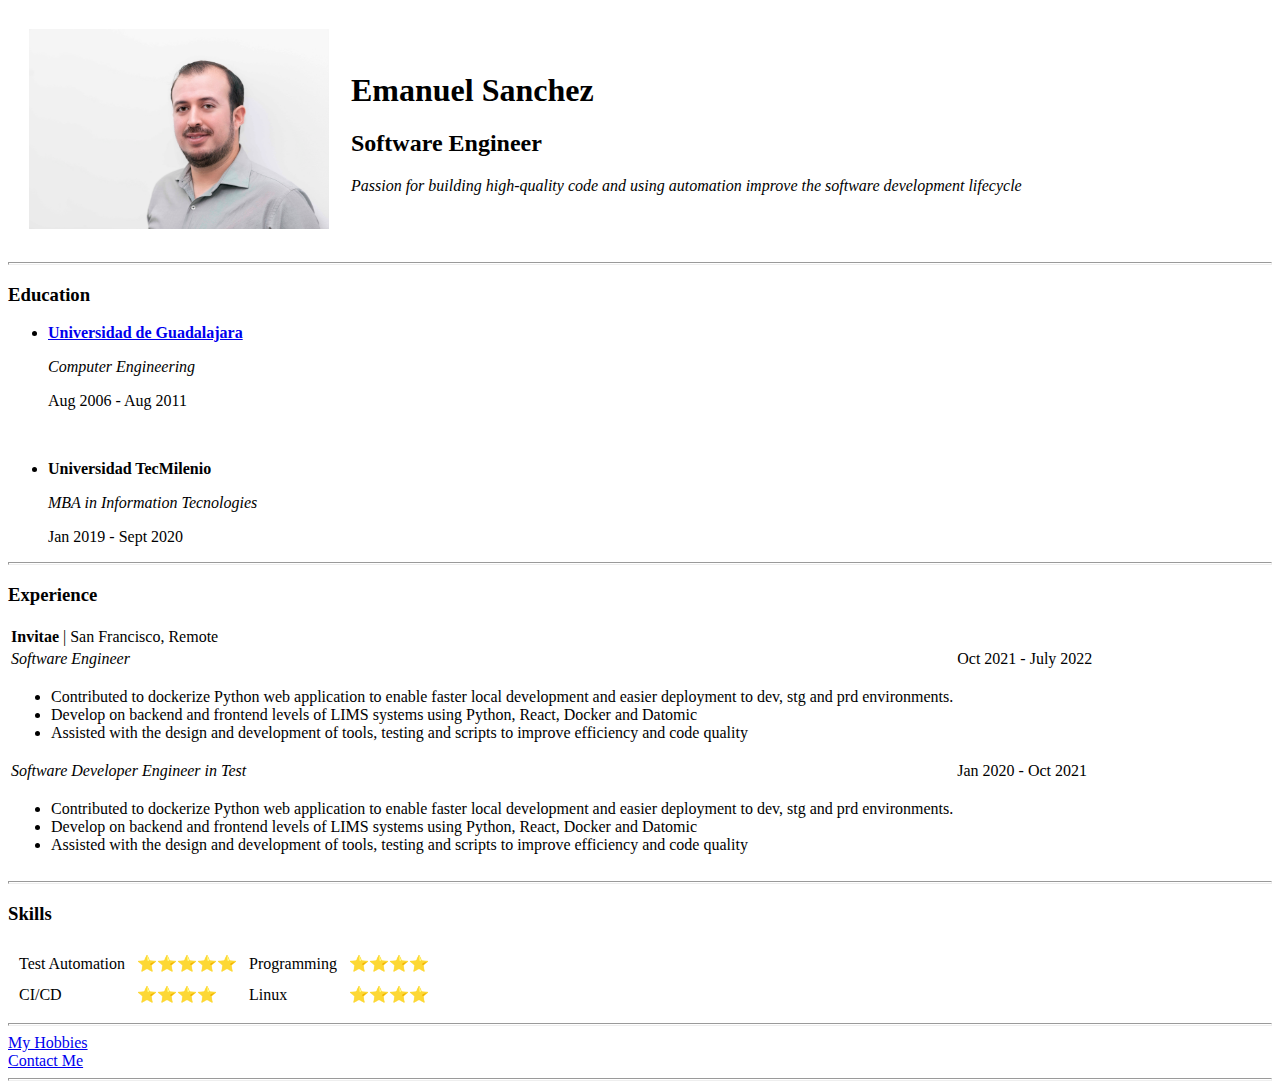
==== index.html @ c538f4f0 "Initial files web resume" ====
<!DOCTYPE html>
<html>

<head>
    <meta charset="utf-8">
    <title>Emanuel Sanchez - Software Engineer</title>
</head>

<body>
    <table cellspacing="20">
        <tbody>
            <td>
                <img alt="Profile Pic" draggable="true" src="Yo1.jpeg" class="css-9pa8cd" width="300" height="200">
            </td>
            <td>
                <h1>Emanuel Sanchez</h1>
                <h2>Software Engineer</h2>
                <p>
                    <em>Passion for building high-quality code and using automation improve the software development
                        lifecycle</em>
                </p>
            </td>
        </tbody>
    </table>
    <hr size="3">
    <h3>Education</h3>
    <ul>
        <li>
            <p><strong><a href="https://www.udg.mx/">Universidad de Guadalajara</a></strong></p>
            <p><em>Computer Engineering</em></p>
            <p>Aug 2006 - Aug 2011</p>
        </li>
        <br>
        <li>
            <p><strong>Universidad TecMilenio</strong></p>
            <p><em>MBA in Information Tecnologies</em></p>
            <p>Jan 2019 - Sept 2020</p>
        </li>
    </ul>
    <hr size="3">
    <h3>Experience</h3>
    <table>
        <thead>

        </thead>
        <tbody>
            <tr>
                <td><strong>Invitae</strong> | San Francisco, Remote</td>
            </tr>
            <tr>
                <td><em>Software Engineer</em></td>
                <td>Oct 2021 - July 2022</td>
            </tr>
            <tr>
                <td>
                    <ul>
                        <li>Contributed to dockerize Python web application to enable faster local development and
                            easier deployment to dev, stg and prd environments.</li>
                        <li>Develop on backend and frontend levels of LIMS systems using Python, React, Docker and
                            Datomic</li>
                        <li>Assisted with the design and development of tools, testing and scripts to improve efficiency
                            and code quality</li>
                    </ul>
                </td>
            </tr>
            <tr>
                <td><em>Software Developer Engineer in Test</em></td>
                <td>Jan 2020 - Oct 2021</td>
            </tr>
            <tr>
                <td>
                    <ul>
                        <li>Contributed to dockerize Python web application to enable faster local development and
                            easier deployment to dev, stg and prd environments.</li>
                        <li>Develop on backend and frontend levels of LIMS systems using Python, React, Docker and
                            Datomic</li>
                        <li>Assisted with the design and development of tools, testing and scripts to improve efficiency
                            and code quality</li>
                    </ul>
                </td>
            </tr>
        </tbody>
    </table>
    <hr size="3">
    <h3>Skills</h3>
    <table cellspacing="10">
        <tbody>
            <tr>
                <td>Test Automation</td>
                <td>⭐️⭐️⭐️⭐️⭐️</td>
                <td>Programming</td>
                <td>⭐️⭐️⭐️⭐️</td>
            </tr>
            <tr>
                <td>CI/CD</td>
                <td>⭐️⭐️⭐️⭐️</td>
                <td>Linux</td>
                <td>⭐️⭐️⭐️⭐️</td>
            </tr>
        </tbody>
    </table>
    <hr size="3">
    <a href="hobbies.html">My Hobbies</a>
    <br>
    <a href="contact_me.html">Contact Me</a>
    <hr size="3">    
</body>

</html>
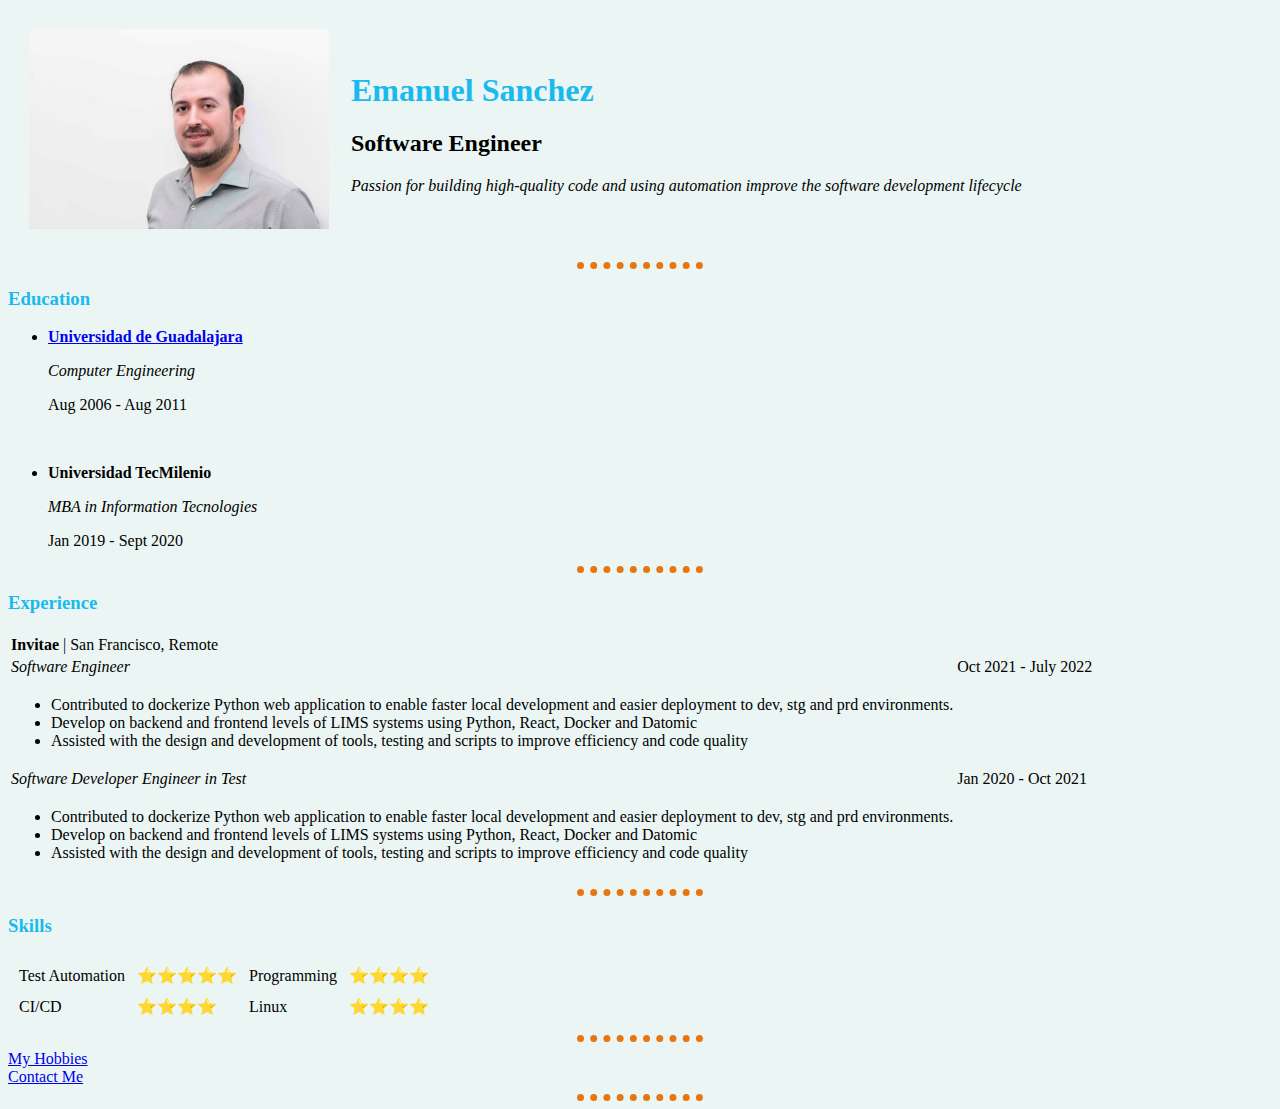
==== commit 0ced4f79: "Start styling with css" ====
--- a/index.html
+++ b/index.html
@@ -4,6 +4,7 @@
 <head>
     <meta charset="utf-8">
     <title>Emanuel Sanchez - Software Engineer</title>
+    <link rel="stylesheet" href="css/styles.css">
 </head>
 
 <body>
@@ -22,7 +23,7 @@
             </td>
         </tbody>
     </table>
-    <hr size="3">
+    <hr>
     <h3>Education</h3>
     <ul>
         <li>
@@ -37,7 +38,7 @@
             <p>Jan 2019 - Sept 2020</p>
         </li>
     </ul>
-    <hr size="3">
+    <hr>
     <h3>Experience</h3>
     <table>
         <thead>
@@ -81,7 +82,7 @@
             </tr>
         </tbody>
     </table>
-    <hr size="3">
+    <hr >
     <h3>Skills</h3>
     <table cellspacing="10">
         <tbody>
@@ -99,11 +100,11 @@
             </tr>
         </tbody>
     </table>
-    <hr size="3">
+    <hr>
     <a href="hobbies.html">My Hobbies</a>
     <br>
     <a href="contact_me.html">Contact Me</a>
-    <hr size="3">    
+    <hr>    
 </body>
 
 </html>--- a/css/styles.css
+++ b/css/styles.css
@@ -0,0 +1,14 @@
+body {
+    background-color: rgba(231, 244, 242, 0.832);
+}
+
+hr {
+    border-color: rgb(233, 117, 17);
+    border-width: 7px;
+    border-style: dotted none none none;
+    width: 10%;
+}
+
+h1, h3 {
+    color: rgb(26, 186, 239)
+}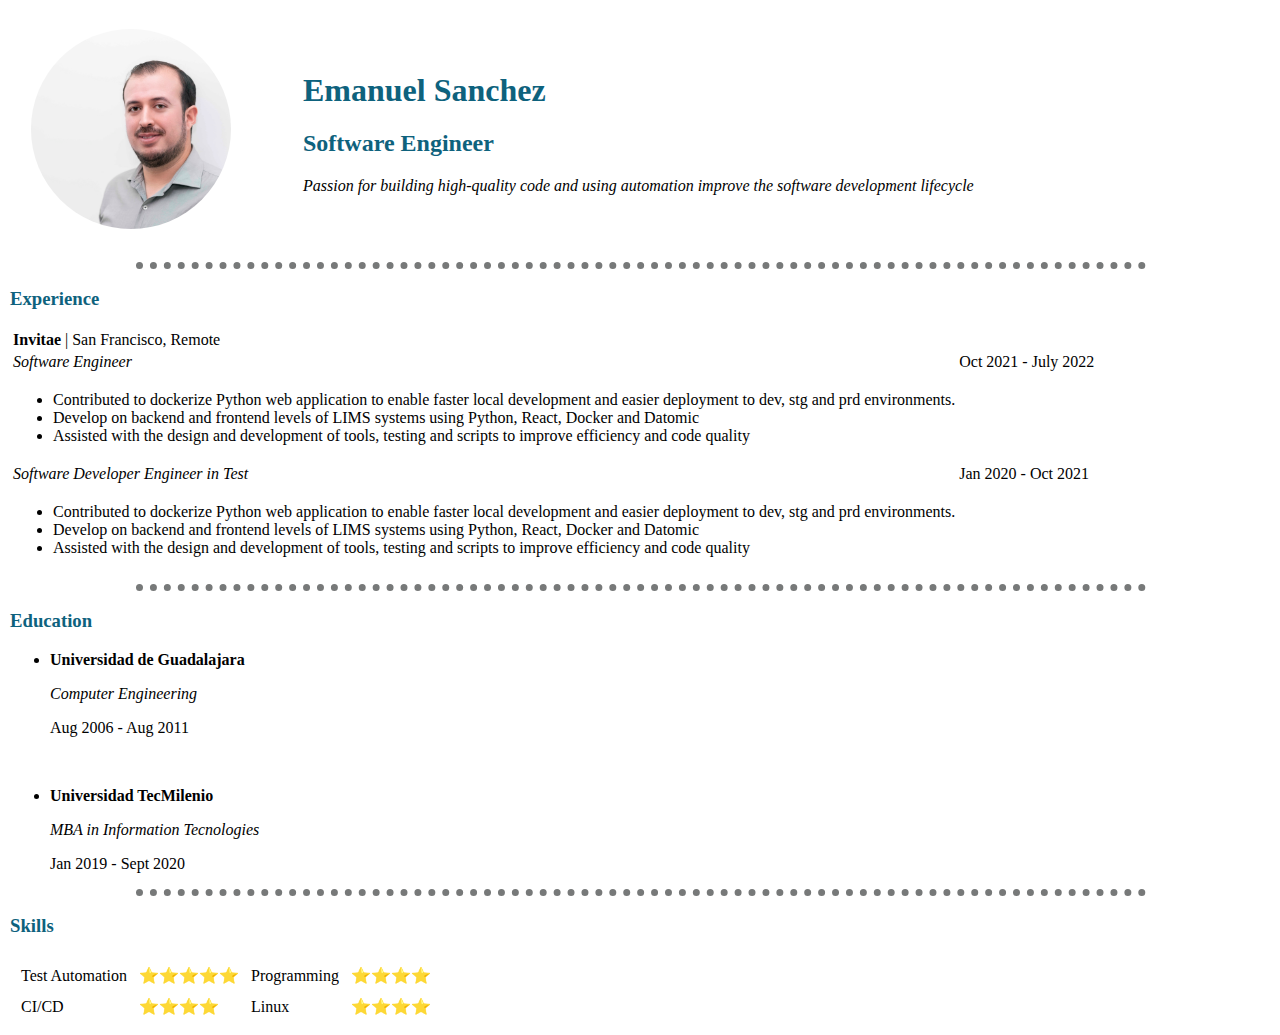
==== commit 1f1cbc71: "Add more styles" ====
--- a/index.html
+++ b/index.html
@@ -11,7 +11,7 @@
     <table cellspacing="20">
         <tbody>
             <td>
-                <img alt="Profile Pic" draggable="true" src="Yo1.jpeg" class="css-9pa8cd" width="300" height="200">
+                <img class="circular" alt="Profile Pic" draggable="true" src="Yo1.jpeg" class="css-9pa8cd" width="300" height="200">
             </td>
             <td>
                 <h1>Emanuel Sanchez</h1>
@@ -23,21 +23,6 @@
             </td>
         </tbody>
     </table>
-    <hr>
-    <h3>Education</h3>
-    <ul>
-        <li>
-            <p><strong><a href="https://www.udg.mx/">Universidad de Guadalajara</a></strong></p>
-            <p><em>Computer Engineering</em></p>
-            <p>Aug 2006 - Aug 2011</p>
-        </li>
-        <br>
-        <li>
-            <p><strong>Universidad TecMilenio</strong></p>
-            <p><em>MBA in Information Tecnologies</em></p>
-            <p>Jan 2019 - Sept 2020</p>
-        </li>
-    </ul>
     <hr>
     <h3>Experience</h3>
     <table>
@@ -82,7 +67,22 @@
             </tr>
         </tbody>
     </table>
-    <hr >
+    <hr>
+    <h3>Education</h3>
+    <ul>
+        <li>
+            <p><strong>Universidad de Guadalajara</strong></p>
+            <p><em>Computer Engineering</em></p>
+            <p>Aug 2006 - Aug 2011</p>
+        </li>
+        <br>
+        <li>
+            <p><strong>Universidad TecMilenio</strong></p>
+            <p><em>MBA in Information Tecnologies</em></p>
+            <p>Jan 2019 - Sept 2020</p>
+        </li>
+    </ul>
+    <hr>
     <h3>Skills</h3>
     <table cellspacing="10">
         <tbody>
@@ -100,11 +100,6 @@
             </tr>
         </tbody>
     </table>
-    <hr>
-    <a href="hobbies.html">My Hobbies</a>
-    <br>
-    <a href="contact_me.html">Contact Me</a>
-    <hr>    
 </body>
 
 </html>--- a/css/styles.css
+++ b/css/styles.css
@@ -1,14 +1,19 @@
 body {
-    background-color: rgba(231, 244, 242, 0.832);
+    margin-left: 10px;
 }
 
 hr {
-    border-color: rgb(233, 117, 17);
+    border-color: rgb(119, 121, 121);
     border-width: 7px;
     border-style: dotted none none none;
-    width: 10%;
+    width: 80%;
 }
 
-h1, h3 {
-    color: rgb(26, 186, 239)
-}+h1, h2, h3 {
+    color: rgb(14, 98, 125)
+}
+
+.circular {
+    clip-path: circle(100px at center);
+    margin-left: -50px;
+}
